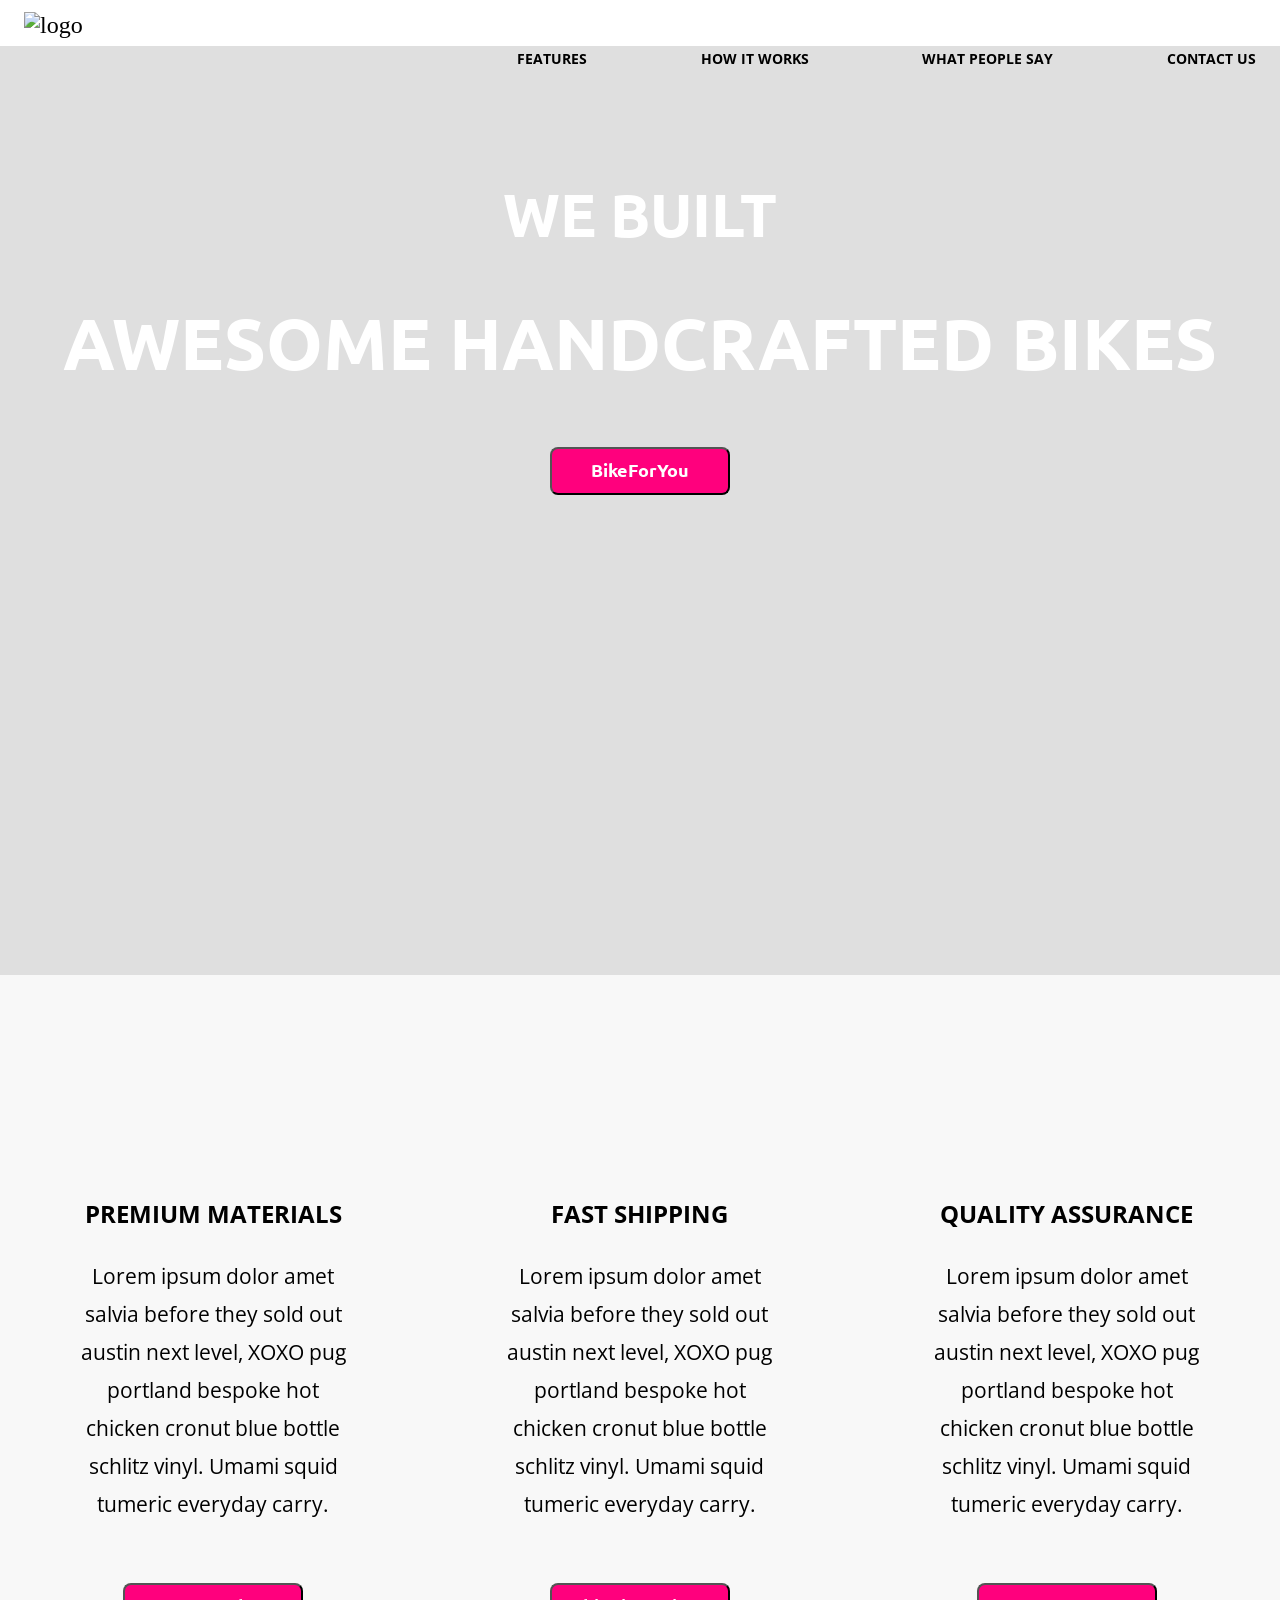
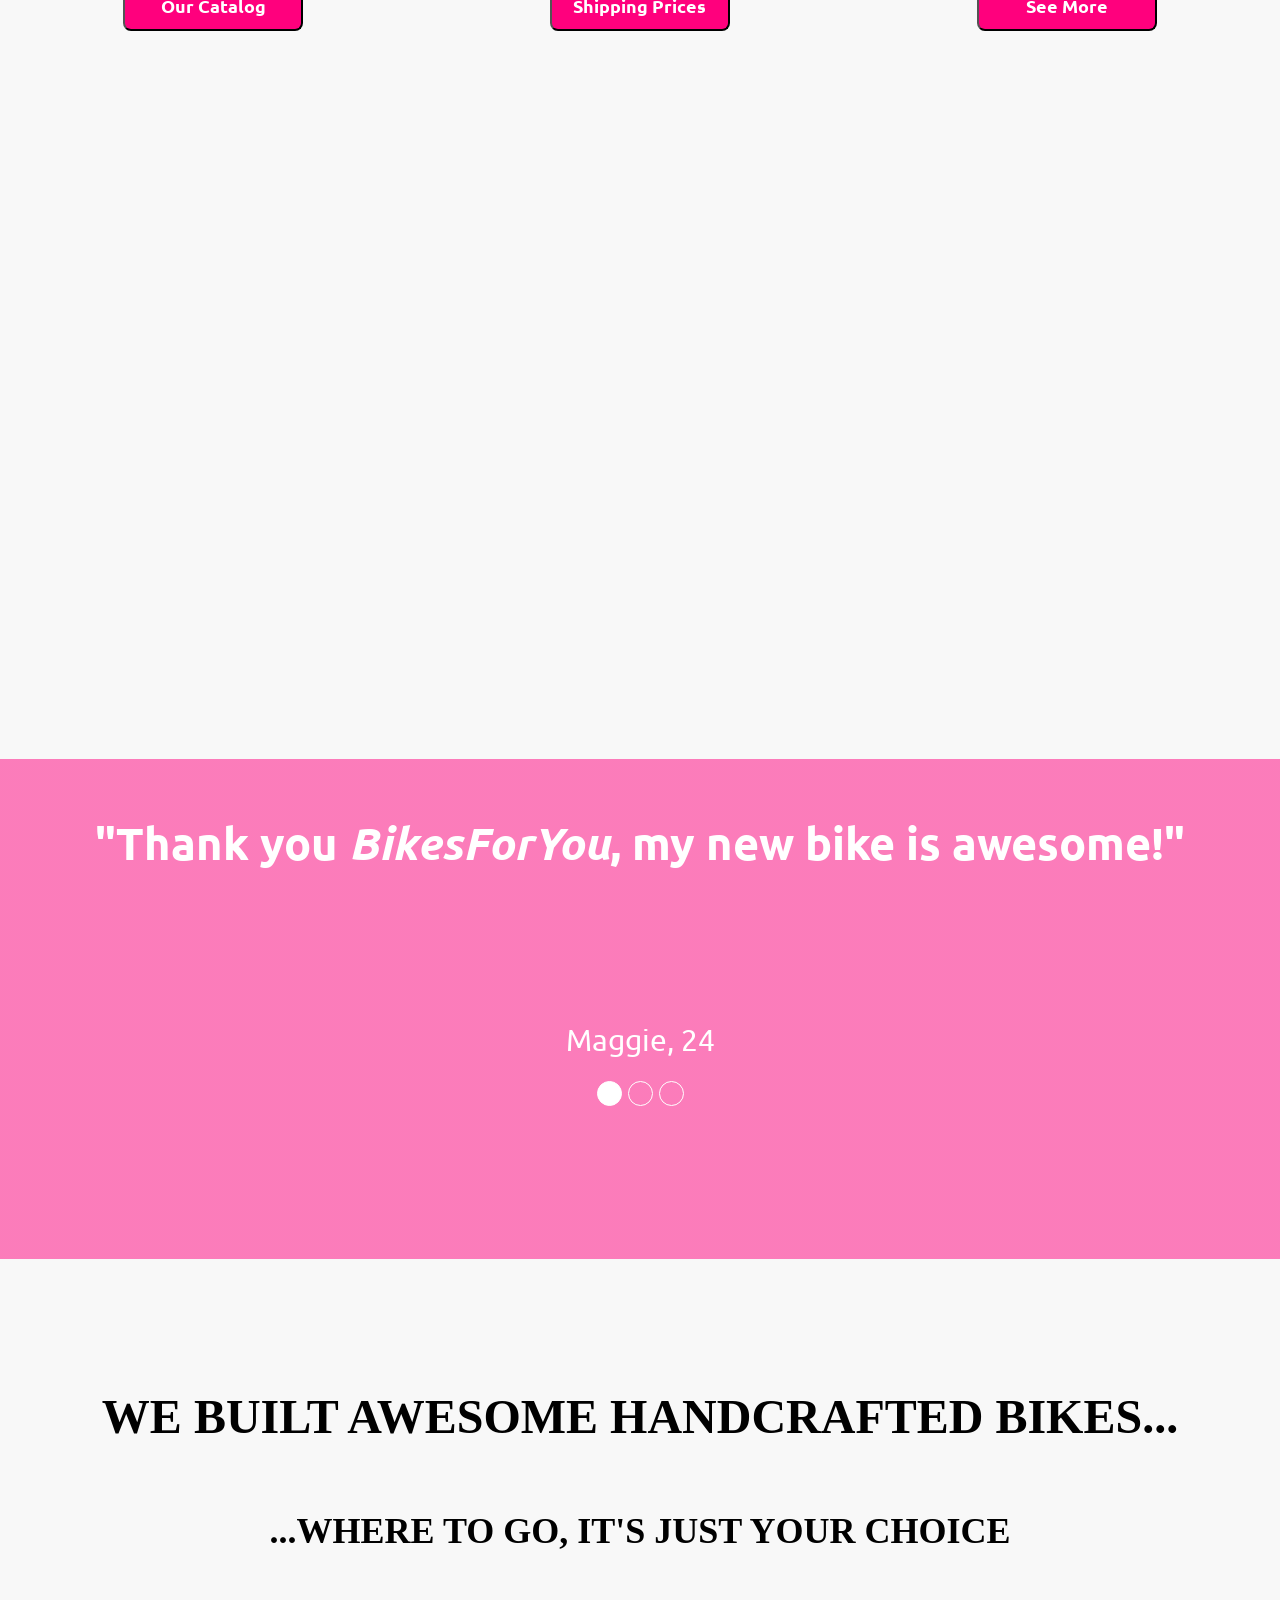
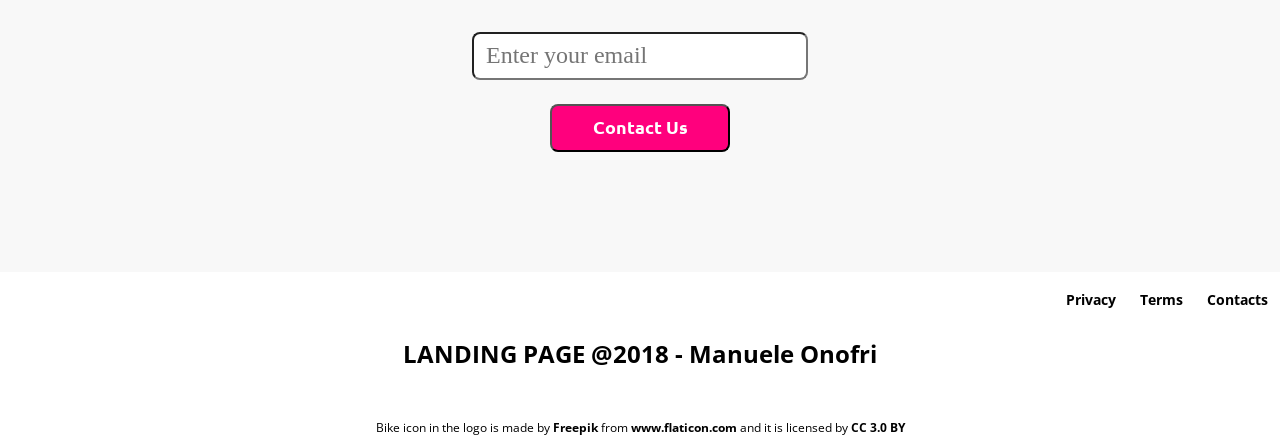
==== index_1.html @ a42d61e7 "Add slider navagitation with JavaScript" ====
<!DOCTYPE html>
<html>
<head>
  <meta charset="utf-8">
  <meta http-equiv="X-UA-Compatible" content="IE=edge">
  <title>Landing Page Project</title>
  <link rel="stylesheet" href="css/normalize.css">
  <link href="https://fonts.googleapis.com/css?family=Open+Sans" rel="stylesheet">
  <link href="https://fonts.googleapis.com/css?family=Ubuntu" rel="stylesheet">   
  <link rel="stylesheet" href="css/style.css">
</head>
<body>
  <header id="header">
    <img id="header-img" src="images/logo.png" alt="logo" class="logo">
    <div class="menu_icon show">
      <div class="bar bar1"></div>
      <div class="bar bar2"></div>
      <div class="bar bar3"></div>
    </div>
    <nav id="nav-bar" class="hide">
        <div class="nav-link"><a href="#features">FEATURES</a></div>
        <div class="nav-link"><a href="#video">HOW IT WORKS</a></div>
        <div class="nav-link"><a href="#slider">WHAT PEOPLE SAY</a></div>
        <div class="nav-link"><a href="#contact-us">CONTACT US</a></div>
    </nav>
  </header>
  <div id="hero-img">
    <h1 class="small">WE BUILT</h1>
    <h1 class="big">AWESOME HANDCRAFTED BIKES</h1>
    <button class="call_to_action">
      BikeForYou
    </button>
  </div>
  <div id="features">
    <div class="text_block">
      <div class="features_icon feature1"></div>
      <div class="block_content">
        <h2 class="block_title">PREMIUM MATERIALS</h2>
        <p class="text">
          Lorem ipsum dolor amet salvia before they sold out austin next level, XOXO pug portland bespoke hot chicken cronut blue bottle schlitz vinyl. Umami squid tumeric everyday carry.
        </p>
        <button class="call_to_action">
        Our Catalog
      </button>
    </div>
    </div>
    <div class="text_block">
      <div class="features_icon feature2"></div>
      <div class="block_content">
        <h2 class="block_title">FAST SHIPPING</h2>
        <p class="text">
          Lorem ipsum dolor amet salvia before they sold out austin next level, XOXO pug portland bespoke hot chicken cronut blue bottle schlitz vinyl. Umami squid tumeric everyday carry.
        </p>
        <button class="call_to_action">
        Shipping Prices
      </button>
    </div>
    </div>
    <div class="text_block">
      <div class="features_icon feature3"></div>
      <div class="block_content">
        <h2 class="block_title">QUALITY ASSURANCE</h2>
        <p class="text">
          Lorem ipsum dolor amet salvia before they sold out austin next level, XOXO pug portland bespoke hot chicken cronut blue bottle schlitz vinyl. Umami squid tumeric everyday carry.
        </p>
        <button class="call_to_action">
        See More
      </button>
    </div>
    </div>
  </div><!-- #features -->
  <div id="video_container">
    <div class="resp-container">
      <iframe id="video" class="resp-iframe" width="560" height="315" src="https://www.youtube.com/embed/moKRzs7XKZs" frameborder="0" allow="accelerometer; autoplay; encrypted-media; gyroscope; picture-in-picture" allowfullscreen></iframe>
     </div>
  </div>
  <div id="slider">
    <figure>
      <div class="quotes quote_1">
        <p class="quote">"Thank you <i>BikesForYou</i>, my new bike is awesome!"</p>
        <div class="quote_img user1"></div>
        <figcaption class="quote_caption">Maggie, 24</figcaption>
        <div class="slide_nav">
          <div class="circle ccl1 full"></div>
          <div class="circle ccl2"></div>
          <div class="circle ccl3"></div>
        </div>
      </div>
      <!-- <div class="quotes quote_2">
        <p class="quote">"Wow! What a bike!"</p>
        <div class="quote_img user2"></div>
        <figcaption class="quote_caption">Lisa, 32</figcaption>
        <div class="slide_nav"></div>
      </div>
      <div class="quotes quote_3">
        <p class="quote">"Nothing is better than a unique handcrafted bike!"</p>
        <div class="quote_img user3"></div>
        <figcaption class="quote_caption">Bart, 30</figcaption>
        <div class="slide_nav"></div>
      </div> -->
    </figure>
  </div>
  <div id="contact-us">
    <h3 class="big">WE BUILT AWESOME HANDCRAFTED BIKES...</h3>
    <h3 class="small">...WHERE TO GO, IT'S JUST YOUR CHOICE</h3>
    <form action="https://www.freecodecamp.com/email-submit" id="form">
      <input type="email" id="email" placeholder="Enter your email"><br>
      <input id="submit" type="submit" class="call_to_action" value="Contact Us">
    </form>
  </div>
  <footer>
    <div class="footer_nav">
      <div class="ft_nav_link"><a href="#">Privacy</a></div>
      <div class="ft_nav_link"><a href="#">Terms</a></div>
      <div class="ft_nav_link"><a href="#">Contacts</a></div>
    </div>
    <p class="ft_text">LANDING PAGE @2018 - Manuele Onofri</p>
    <div class="ft_credits">Bike icon in the logo is made by <a href="http://www.freepik.com" title="Freepik">Freepik</a> from <a href="https://www.flaticon.com/" title="Flaticon">www.flaticon.com</a> and it is licensed by <a href="http://creativecommons.org/licenses/by/3.0/" title="Creative Commons BY 3.0" target="_blank">CC 3.0 BY</a></div>
  </footer>
  <script src="scripts/script.js"></script>
</body>
</html>
---- css/style.css ----
/***General***/

* {
  box-sizing: border-box;
}

html {
  font-size: 24px;
}

body {
  background-color: #f8f8f8;
}

p, h1, h2, h3 {
  margin: 0;
  line-height: calc(38/24);
}

a {
  color: inherit;
  text-decoration: none;
  font-family: "Open Sans", sans-serif;
  font-size: 0.6rem;
  font-weight: bold;
}

a:hover {
  color: #ff007d;
  font-size: 0.65rem;
}

/***Buttons***/

.call_to_action {
  width: 180px;
  height: 48px;
  border-radius: 8px;
  background-color: #ff007d;
  font-family: "Ubuntu", sans-serif;
  font-size: 18px;
  font-weight: bold;
  color: #ffffff;
}

/***Header***/

#header {
  background-color: #fff;
  padding: 0.5rem 1rem 0.25rem;
  position: relative;
}

#nav-bar {
  width: 60%;
  float: right;
  display: flex;
  justify-content: space-between;
}

.nav-link {
  margin-top: 1.3rem;

}

.logo {
  width: 112px;
  height: 63px;
}

.menu_icon {
  display: block;
  width: 40px;
  height: 40px;
  cursor: pointer;
  position: absolute;
  top: 1rem;
  right: 1rem;
}

.bar {
  width: 40px;
  height: 5px;
  background-color: #000;
  border-radius: 20px;
  margin-bottom: 8px;
  transition: 0.4s;
}

.change .bar2 {
  transform: rotate(-60deg) translate(2px, 9px);
}

.change .bar3 {
  transform: rotate(60deg) translate(-14px, 4px) ;
}

.menu_icon.show {
  display: none;
}

/***Hero image***/

#hero-img {
  text-align: center;
  padding: 5rem 0 20rem;
  background-image: linear-gradient(rgba(0,0,0,0.1), rgba(0,0,0,0.1)), url("../images/hero.png");
  background-position: center;
  background-repeat: no-repeat;
  background-size: cover;
  position: relative;
}

#hero-img h1 {
  font-family: "Ubuntu", sans-serif;
  font-weight: bolder;
  color: #fff;
}

.big {
  font-size: 3rem;
  margin-bottom: 2rem;
}

.small {
  font-size: 2.5rem;
  margin-bottom: 1rem;
}

/***Features***/

#features {
  padding: 3rem 0 0 0;
  display: flex;
  justify-content: space-around;
}

.features_icon {
  display: block;
  width: 75px;
  height: 76px;
  border-radius: 50%;
  margin: 0 auto 1rem;
}

.feature1 {background: url("../images/sprite.png") 0 0;}
.feature2 {background: url("../images/sprite.png") -74px 0;}
.feature3 {background: url("../images/sprite.png") -148px 0;}

.text_block {
  width: 14rem;
  padding: 2rem 1rem 1rem 1rem;
  text-align: center;
}

.block_title {
  font-family: "Open Sans", sans-serif;
  font-size: 1rem;
  font-weight: bold;
  margin-bottom: 1rem;
}

.text {
  font-family: "Open Sans", sans-serif;
  font-size: 0.875rem;
  line-height: calc(38/21);
  margin-bottom: 2.5rem;
}

/***video***/

#video_container {
  padding: 5rem 0;
}

.resp-container {
  display: block;
  position: relative;
  overflow: hidden;
  padding-top: 36.25%;
  width: 660px;
  height: 415px;
  margin: auto;
}

.resp-iframe {
    position: absolute;
    top: 0;
    left: 0;
    width: 100%;
    height: 100%;
    border: 0;
}

/***Quotes***/

#slider {
  overflow: hidden;
}

#slider figure {
  position: relative;
  width: 100%;
  margin: 0;
}

.quotes {
  display: block;
  top: 0;
  left: 0;
  width: 100%;
  height: 500px;
  text-align: center;
  padding: 2rem 2.5rem 2rem; 
  background-image: linear-gradient(rgba(255,0,125,0.5), rgba(255,0,125,0.5)), url("../images/quote_img.png");
  background-position: center;
  background-repeat: no-repeat;
  background-size: cover;
  color: #fff;
}

.quote_1 {
  background-image: linear-gradient(rgba(255,0,125,0.5), rgba(255,0,125,0.5)), url("../images/quote_img.png");
}

.quote_2 {
  background-image: linear-gradient(rgba(33,55,18,0.5), rgba(33,55,18,0.5)), url("../images/quote_img.png");
}

.quote_3 {
  background-image: linear-gradient(rgba(195,111,16,0.5), rgba(195,111,16,0.5)), url("../images/quote_img.png");
}

.quote {
  font-family: 'Ubuntu', sans-serif;
  font-weight: bold;
  font-size: 1.875rem;
  margin: 0 0 1.25rem;
}

.quote_img {
  display: block;
  width: 90px;
  height: 90px;
  background-color: grey;
  border-radius: 50%;
  margin: 0 auto 1rem;
}

.user1 {background: url("../images/sprite.png") -222px 0;}
.user2 {background: url("../images/sprite.png") -312px 0;}
.user3 {background: url("../images/sprite.png") -402px 0;}

.quote_caption {
  font-family: "Ubuntu", sans-serif;
  font-size: 1.25rem;
}

.slide_nav {
  margin-top: 1rem;
}

.circle {
  display: inline-block;
  width: 25px;
  height: 25px;
  border-radius: 50%;
  border: 1px solid #fff;
  cursor: pointer;
}

.full {
  background-color: #fff;
}

/***Contact us***/

#contact-us {
  padding: 5rem 1rem;
  text-align: center;
}

#contact-us .small {
  font-size: 1.5rem;
}

#contact-us .big {
  font-size: 2rem;
}

#form {
  margin-top: 3rem;
}

[type="email"] {
  width: 14rem;
  height: 2rem;
  border-radius: 8px;
  padding-left: 0.5rem;
  margin-bottom: 1rem;
}

/***Footer***/

footer {
  background-color: #fff;
  padding: 0.5rem;
  text-align: center;
}

.footer_nav {
  display: flex;
  justify-content: flex-end;
  margin-bottom: 1rem;
}

.ft_nav_link {
  padding-left: 1rem;
}

.ft_text {
  font-family: "Open Sans", sans-serif;
  font-size: 1rem;
  font-weight: bold;
  margin-bottom: 2rem;
}

.ft_credits, .ft_credits a {
  font-family: "Open Sans", sans-serif;
  font-size: 0.5rem;
}

@media only screen and (max-width : 1000px) {
  #nav-bar {
    width: 70%;
  }

  #features {
    flex-direction: column;
  }

  .text_block {
    width: 100%;
  }

  .text {
    margin-bottom: 1rem;
  }

  .resp-container {
    padding-top: 56.25%;
    width: 90%;
  }
}

@media only screen and (max-width : 650px) {
  #header.extend {
    padding-bottom: 11rem;
  }

  .logo {
    display: block;
  }

  .menu_icon.show {
    display: block;
  }

  #nav-bar {
    width: 100%;
    flex-direction: column;
    text-align: center;
  }

  #nav-bar.hide {
    display: none;
  }

  .big {
    font-size: 2rem;
    margin-bottom: 1rem;
  }

  .small {
    font-size: 1.5rem;
    margin-bottom: 0.5rem;
  }

  .resp-container {
    padding-top: 56.25%;
    width: 100%;
  }

  .quotes {
    height: 300px;
  }

  .quote {
    font-size: 1.5rem;
  }

  .quote_img {
    margin-bottom: 1rem;
  }

  .quote_caption {
    font-size: 1rem;
  }

  .footer_nav {
    justify-content: space-around;
  }

  .ft_nav_link {
    padding-left: 0;
  }

  .ft_text {
    font-size: 0.5rem;
    margin-bottom: 1rem;
  }
}

@media only screen and (max-width : 500px) {
  html {
  font-size: 18px;
  }

}
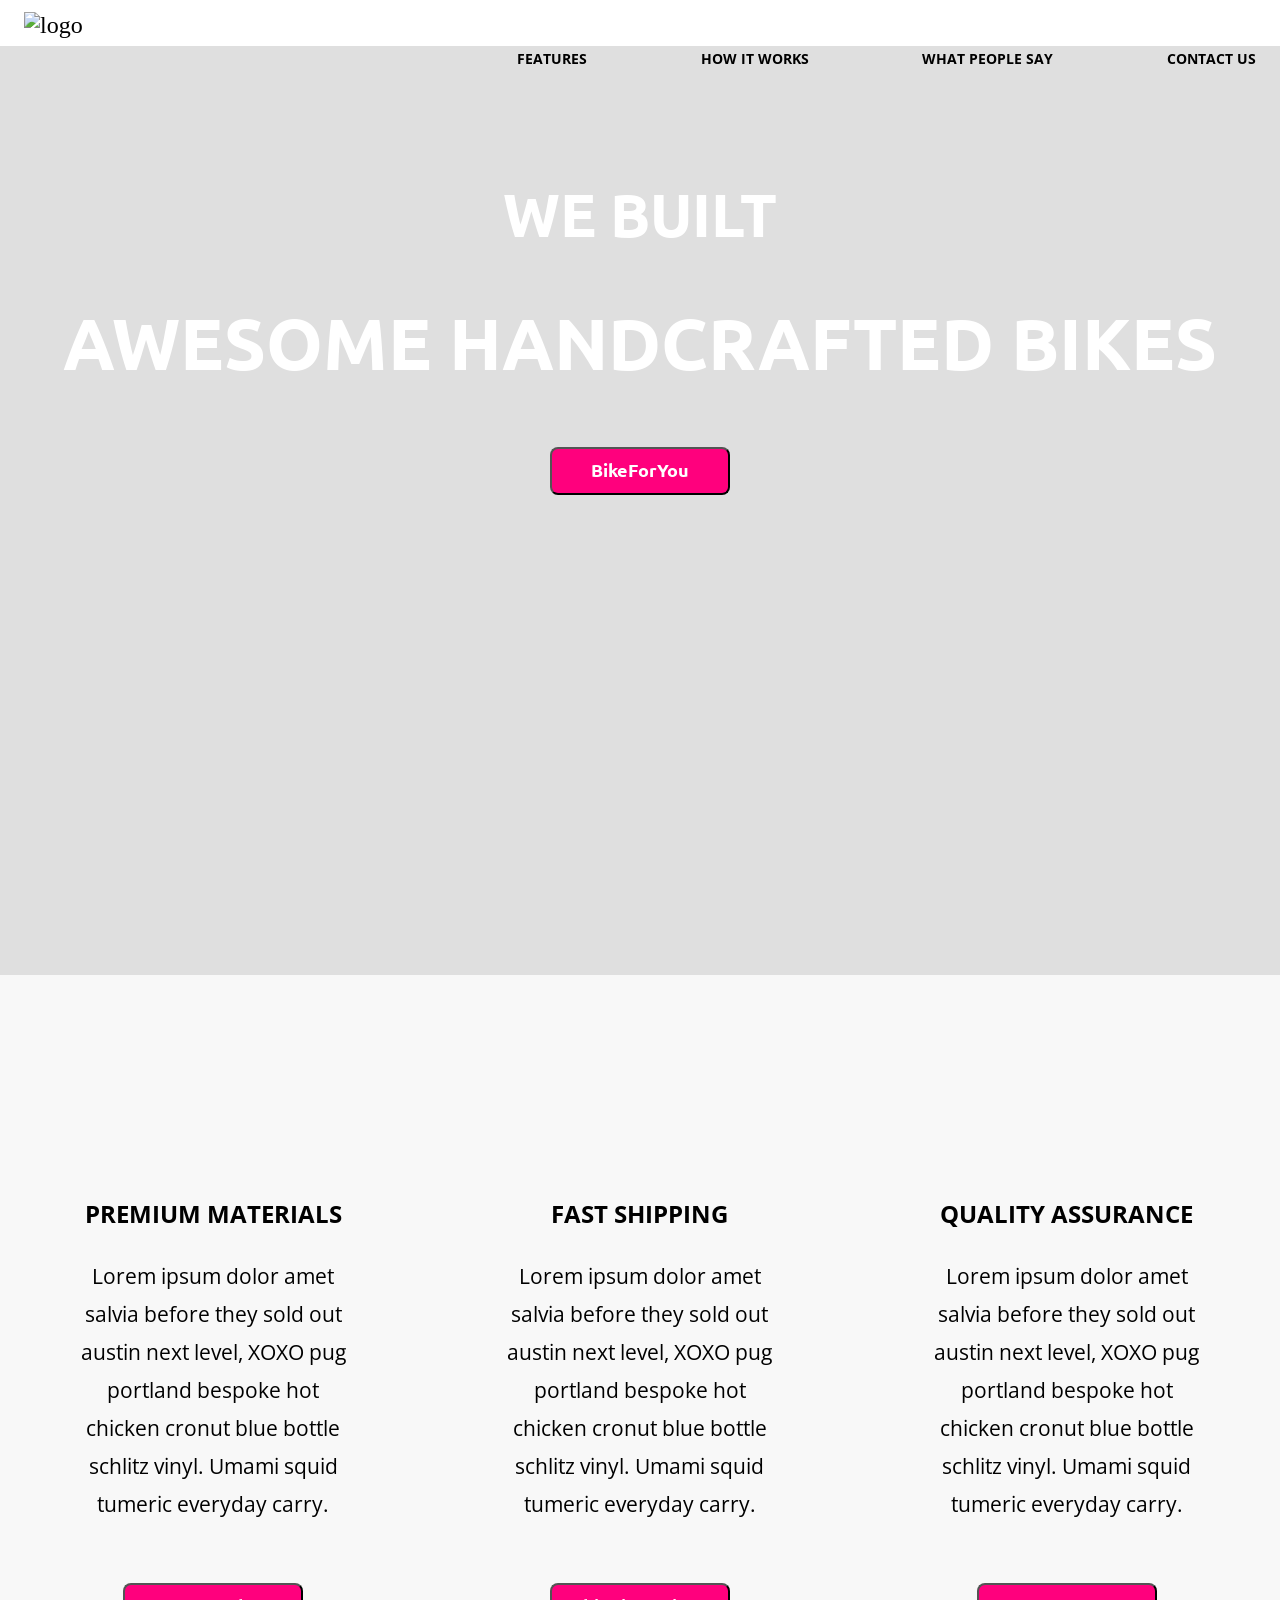
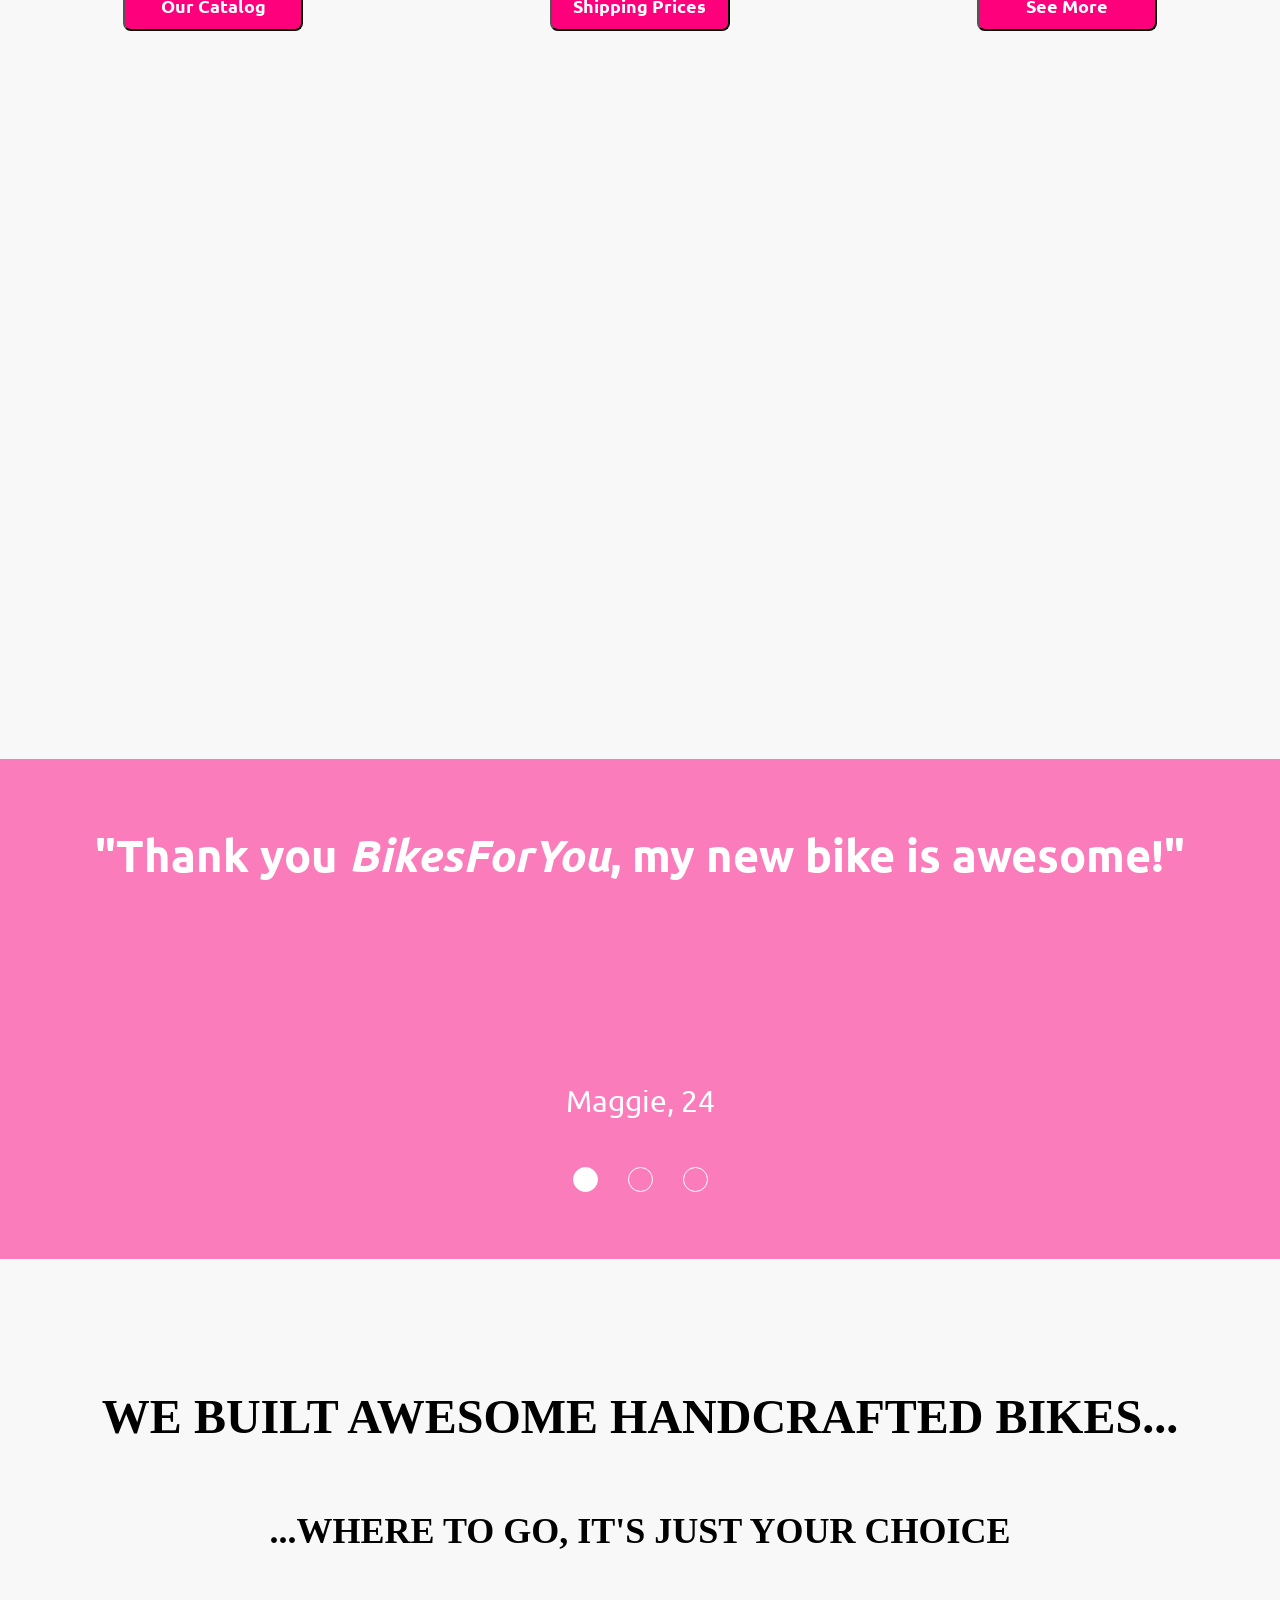
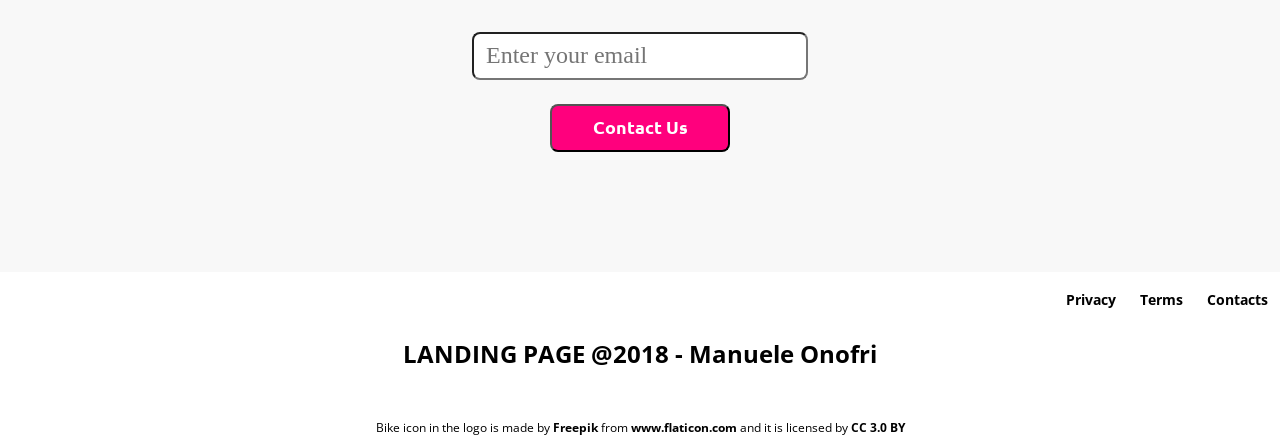
==== commit 8592f23d: "Fix some style issues of the slider" ====
--- a/index_1.html
+++ b/index_1.html
@@ -86,18 +86,6 @@
           <div class="circle ccl3"></div>
         </div>
       </div>
-      <!-- <div class="quotes quote_2">
-        <p class="quote">"Wow! What a bike!"</p>
-        <div class="quote_img user2"></div>
-        <figcaption class="quote_caption">Lisa, 32</figcaption>
-        <div class="slide_nav"></div>
-      </div>
-      <div class="quotes quote_3">
-        <p class="quote">"Nothing is better than a unique handcrafted bike!"</p>
-        <div class="quote_img user3"></div>
-        <figcaption class="quote_caption">Bart, 30</figcaption>
-        <div class="slide_nav"></div>
-      </div> -->
     </figure>
   </div>
   <div id="contact-us">
--- a/css/style.css
+++ b/css/style.css
@@ -205,9 +205,9 @@
 }
 
 .quotes {
-  display: block;
-  top: 0;
-  left: 0;
+  display: flex;
+  flex-direction: column;
+  justify-content: space-around;
   width: 100%;
   height: 500px;
   text-align: center;
@@ -269,6 +269,10 @@
   cursor: pointer;
 }
 
+.circle.ccl2 {
+  margin: 0 1rem;
+}
+
 .full {
   background-color: #fff;
 }
@@ -392,7 +396,7 @@
   }
 
   .quotes {
-    height: 300px;
+    height: 450px;
   }
 
   .quote {
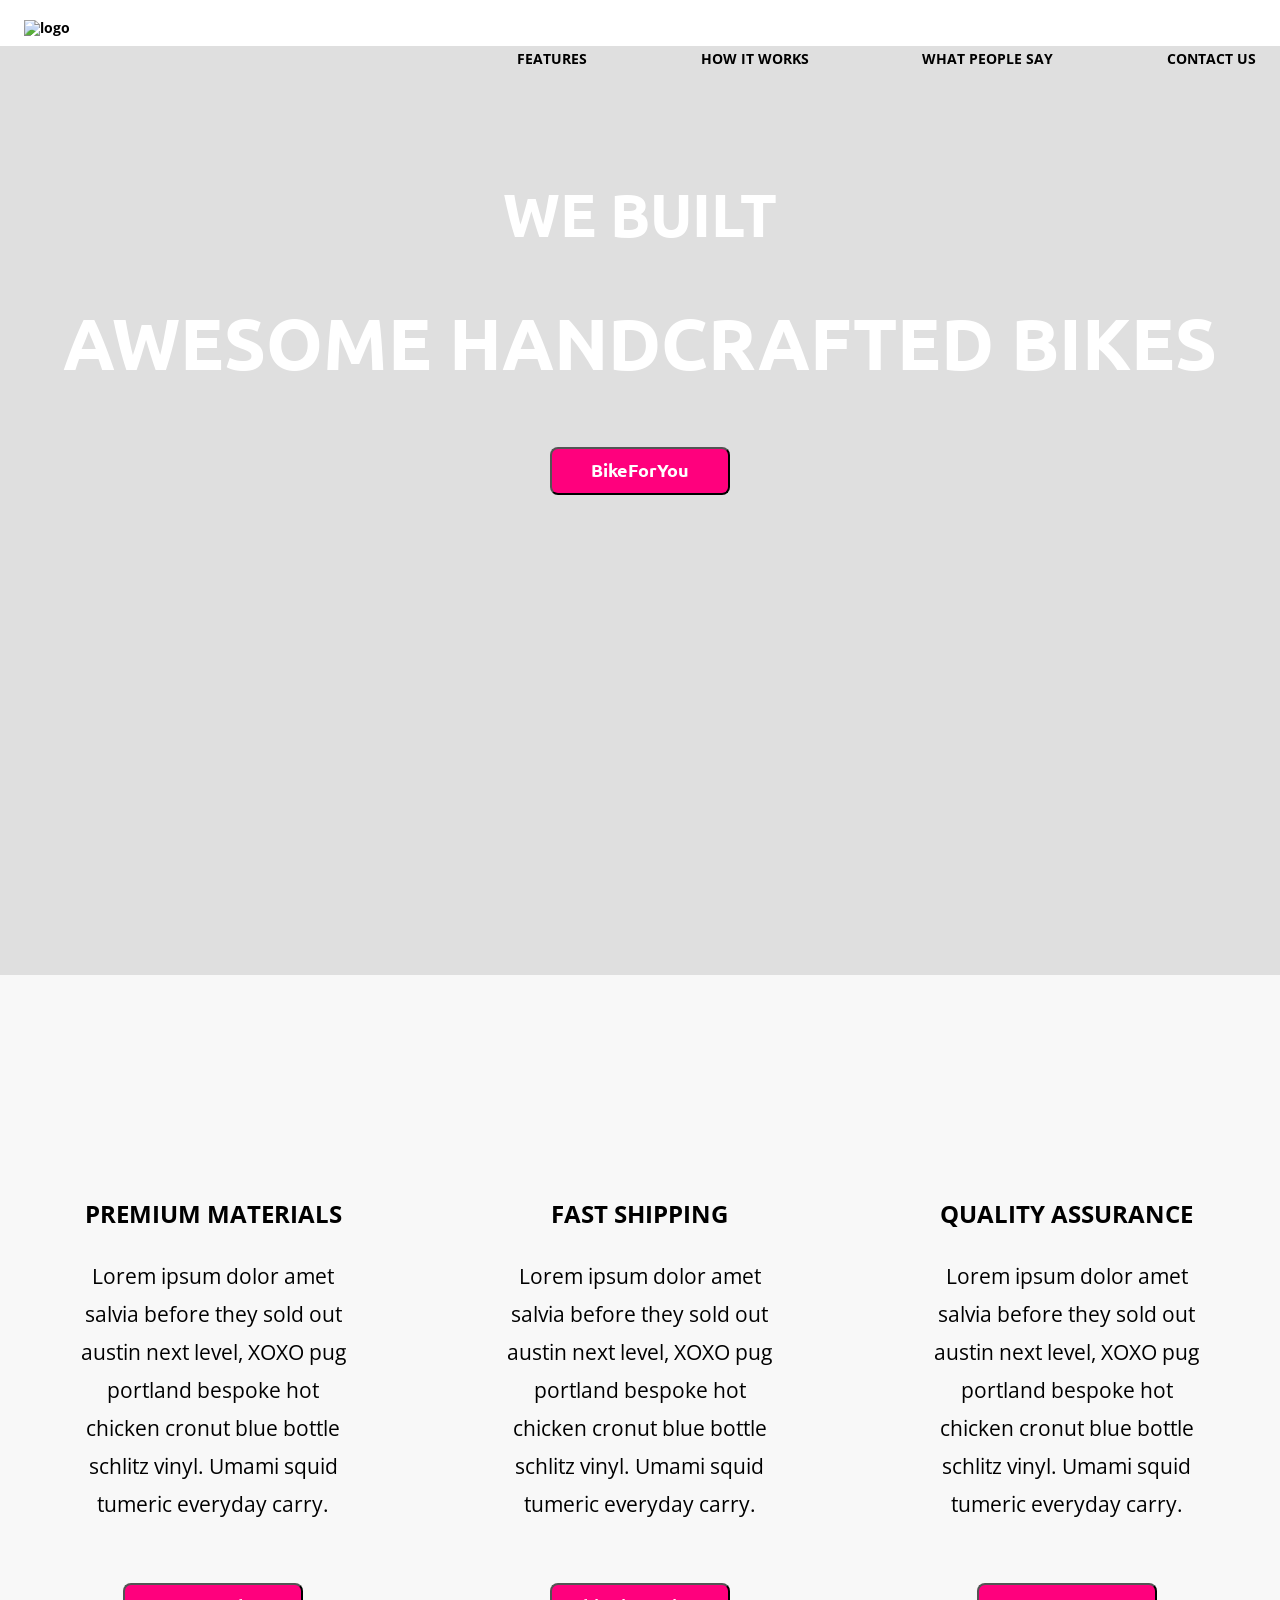
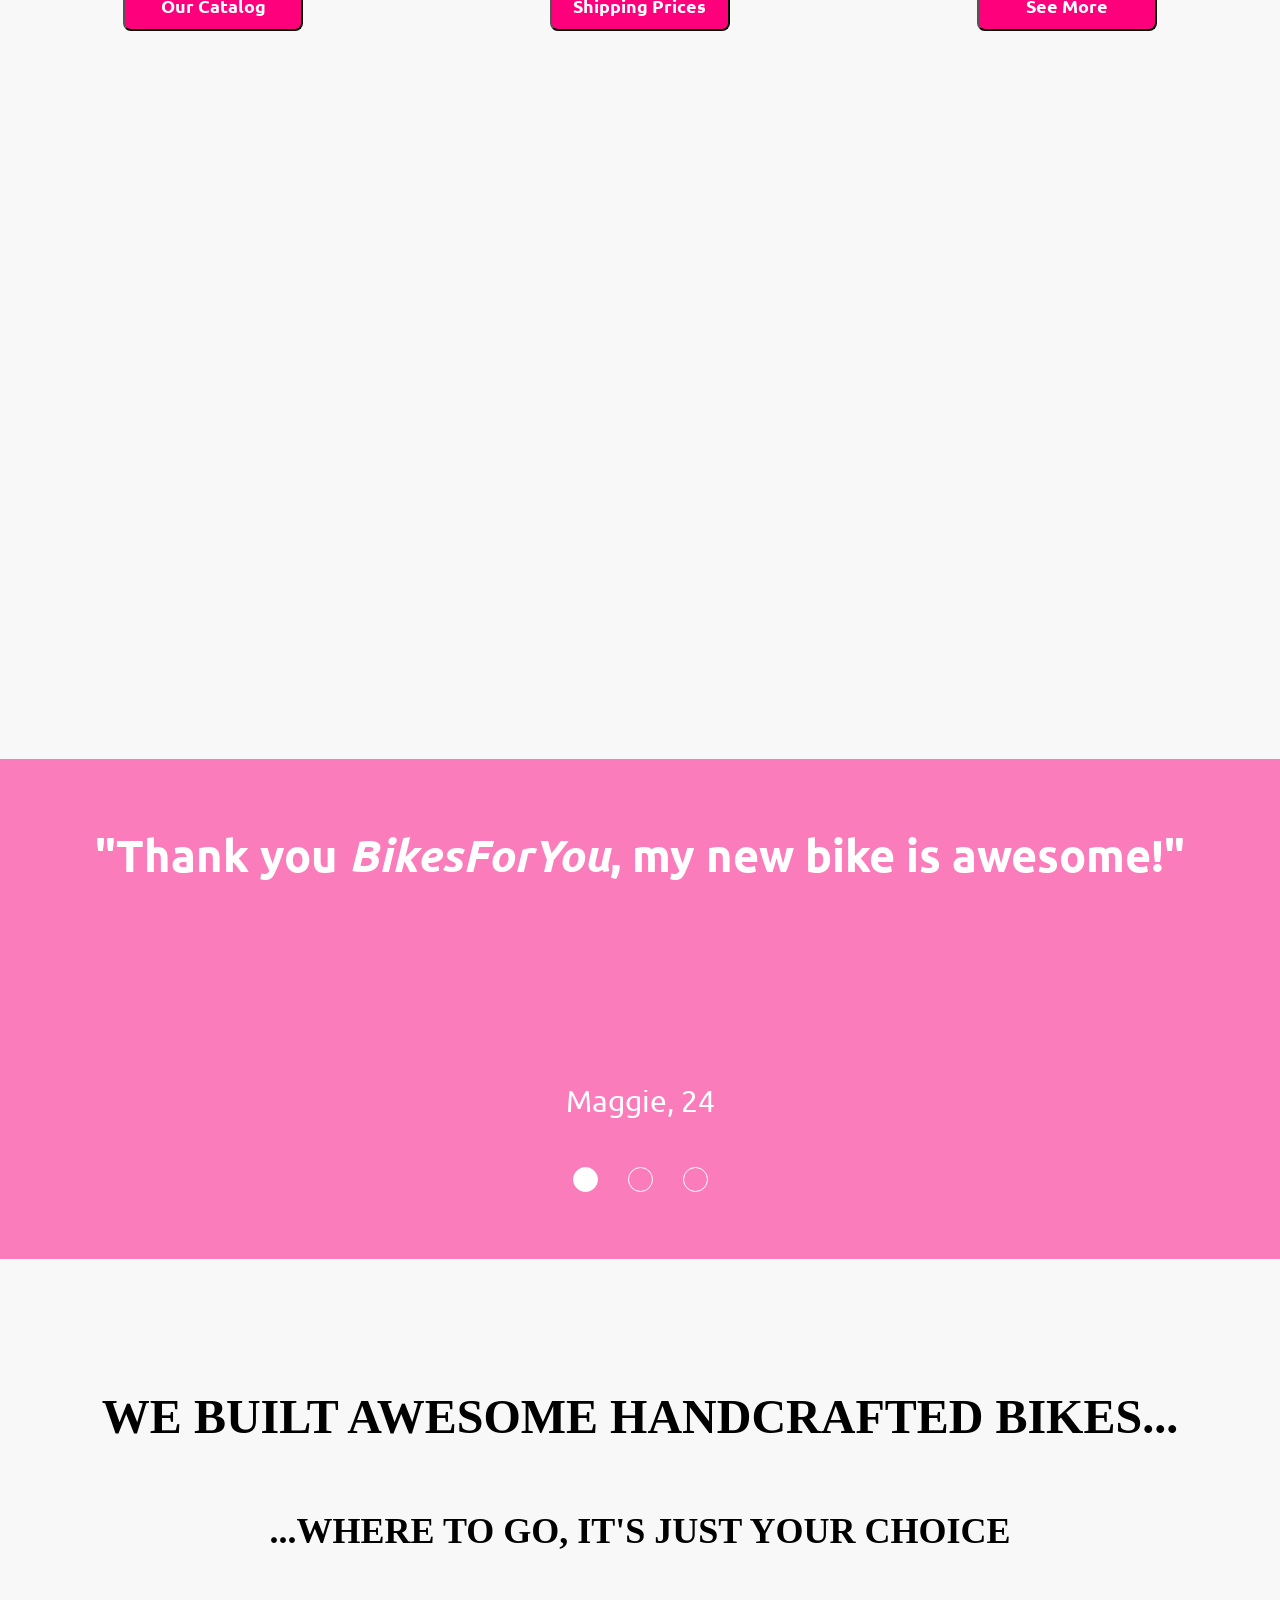
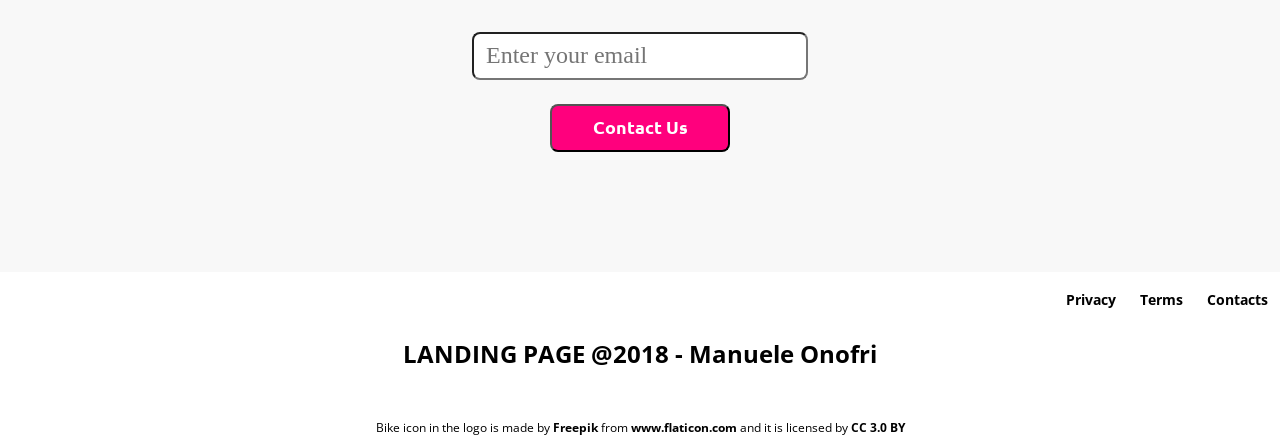
==== commit d060c749: "Add link to logo and fix some issue to navbar" ====
--- a/index_1.html
+++ b/index_1.html
@@ -11,7 +11,7 @@
 </head>
 <body>
   <header id="header">
-    <img id="header-img" src="images/logo.png" alt="logo" class="logo">
+    <a href="#"><img id="header-img" src="images/logo.png" alt="logo" class="logo"></a>
     <div class="menu_icon show">
       <div class="bar bar1"></div>
       <div class="bar bar2"></div>
--- a/css/style.css
+++ b/css/style.css
@@ -358,12 +358,13 @@
 }
 
 @media only screen and (max-width : 650px) {
-  #header.extend {
-    padding-bottom: 11rem;
-  }
-
-  .logo {
-    display: block;
+
+  #header {
+    position: fixed;
+    top: 0;
+    width: 100%;
+    z-index: 100;
+    padding: 1px;
   }
 
   .menu_icon.show {
@@ -374,10 +375,19 @@
     width: 100%;
     flex-direction: column;
     text-align: center;
+    padding-bottom: 1rem;
   }
 
   #nav-bar.hide {
     display: none;
+  }
+
+  .nav-link a {
+    font-size: 1.5rem;
+  }
+
+  #hero-img {
+    margin-top: 3rem;
   }
 
   .big {
